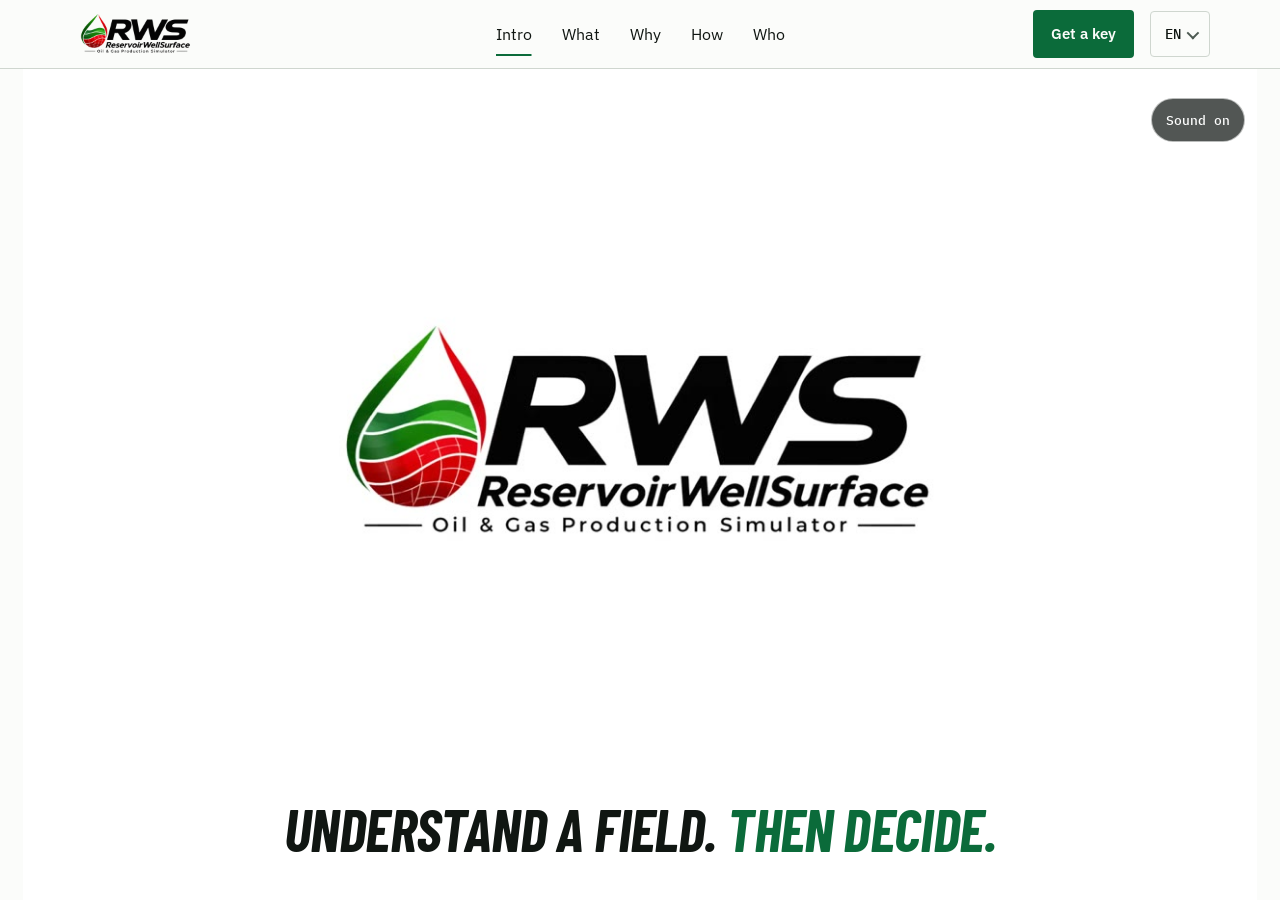
==== index.html @ b4a44296 "Sub-sections under each rubric: drop-down lists and page lists; films under How" ====
<!DOCTYPE html>
<html lang="en">
<head>
<meta charset="utf-8">
<meta name="viewport" content="width=device-width, initial-scale=1">
<title>RWS ReservoirWellSurface — the whole field in one view, from the pore to the profit</title>
<meta name="description" content="RWS is the oil and gas production simulator for students and managers: the reservoir, the wells and the surface in one program.">
<meta property="og:type" content="website">
<meta property="og:title" content="RWS ReservoirWellSurface — the whole field in one view, from the pore to the profit">
<meta property="og:description" content="RWS is the oil and gas production simulator for students and managers: the reservoir, the wells and the surface in one program.">
<meta property="og:image" content="https://redhaaggoun.github.io/rws-site/img/norne3d.jpg">
<meta property="og:url" content="https://redhaaggoun.github.io/rws-site/">
<meta name="twitter:card" content="summary_large_image">
<link rel="icon" href="img/logo.png">
<link rel="preload" as="image" href="img/poster_loop.jpg">
<link rel="preconnect" href="https://fonts.googleapis.com">
<link rel="preconnect" href="https://fonts.gstatic.com" crossorigin>
<link href="https://fonts.googleapis.com/css2?family=Barlow+Condensed:ital,wght@0,600;0,700;1,600;1,700&family=IBM+Plex+Mono:wght@400;500&family=IBM+Plex+Sans:wght@400;500;600&family=IBM+Plex+Sans+Arabic:wght@400;500;600;700&display=swap" rel="stylesheet">
<link rel="stylesheet" href="css/site.css?v=24">
</head>
<body class="intro">

<header class="bar">
  <div class="bar-in">
    <a class="home" href="index.html" aria-label="RWS, home" data-fr-aria="RWS, accueil"><img class="logo-light" src="img/logo.png" width="396" height="132" alt="RWS ReservoirWellSurface"><img class="logo-dark" src="img/logo_dark.png" width="396" height="132" alt="RWS ReservoirWellSurface"></a>
    <nav aria-label="Pages">
      <a href="index.html" aria-current="page" data-fr="Intro">Intro</a>
      <div class="mi"><a href="what.html" data-fr="Quoi">What</a><div class="sub"><a href="what.html#what" data-fr="Le produit">The product</a><a href="what.html#levels" data-fr="Quatre niveaux">Four levels</a><a href="what.html#decide" data-fr="Une décision chiffrée">A worked decision</a><a href="what.html#sheet" data-fr="Fiche technique">Technical sheet</a></div></div>
      <div class="mi"><a href="why.html" data-fr="Pourquoi">Why</a><div class="sub"><a href="why.html#why" data-fr="Positionnement">Positioning</a><a href="why.html#six" data-fr="Six choix">Six choices</a><a href="why.html#proof" data-fr="Les preuves">Proof</a></div></div>
      <div class="mi"><a href="how.html" data-fr="Comment">How</a><div class="sub"><a href="how.html#films" data-fr="Films">Films</a><a href="how.html#key" data-fr="Comment l'obtenir">How to get it</a><a href="how.html#activate" data-fr="Activation">Activation</a><a href="how.html#institutes" data-fr="Pour les instituts">For institutes</a><a href="how.html#semester" data-fr="Un semestre">A semester</a><a href="how.html#pilot" data-fr="Pilote">Pilot</a></div></div>
      <div class="mi"><a href="who.html" data-fr="Qui">Who</a><div class="sub"><a href="who.html#who" data-fr="Vision et mission">Vision and mission</a><a href="who.html#values" data-fr="Valeurs">Values</a><a href="who.html#team" data-fr="Équipe">Team</a><a href="who.html#partner" data-fr="Associé">Partner</a></div></div>
    </nav>
    <a class="btn fill keybtn" href="how.html#key" data-fr="Obtenir une clé">Get a key</a>
    <details class="lang">
      <summary aria-label="Language"><span id="lang-cur">EN</span></summary>
      <div role="group" aria-label="Language">
        <button type="button" data-l="en" lang="en">English</button>
        <button type="button" data-l="fr" lang="fr">Français</button>
        <button type="button" data-l="ar" lang="ar">العربية</button>
      </div>
    </details>
  </div>
</header>

<main class="log">

  <section class="intro-stage">
      <div class="intro-film">
        <figure class="journey-fig">
          <video class="loop" autoplay muted loop playsinline preload="auto" poster="img/poster_loop.jpg" width="1280" height="720" aria-label="Animation: the drop of the RWS logo becomes a drop of oil in the reservoir, flows to the well, rises to the surface, becomes money, and returns to the logo." data-fr-aria="Animation : la goutte du logo RWS devient une goutte d'huile dans le gisement, s'écoule vers le puits, monte à la surface, devient de l'argent, puis revient au logo."><source src="video/pore-to-profit.mp4" type="video/mp4"></video>
          <button type="button" class="snd" aria-pressed="false"><span class="on" data-fr="Activer le son">Sound on</span><span class="off" data-fr="Couper le son">Sound off</span></button>
        </figure>
      </div>
    <h1 class="intro-line" data-fr-html="Comprendre un champ. <em>Puis décider.</em>">Understand a field. <em>Then decide.</em></h1>
  </section>
</main>

<dialog class="lb" id="lb"><button type="button" data-fr="Fermer">Close</button><img alt=""><p></p></dialog>
<script src="js/ar.js?v=24"></script>
<script src="js/vendor/gsap.min.js"></script>
<script src="js/vendor/ScrollTrigger.min.js"></script>
<script src="js/vendor/SplitText.min.js"></script>
<script src="js/site.js?v=24"></script>
</body>
</html>
---- css/site.css ----
/* Layout idea: the page is read like a well log. A depth track runs down the left edge;
   each section is an interval of the log, from the surface (who it is for) down to the reservoir (the decision). */
:root {
  --paper: #fbfcfa;
  --panel: #f0f3ee;
  --ink: #101612;
  --soft: #4d5a52;
  --line: #cfd6cf;
  --green: #0b6b3a;
  --red: #c8102e;
  --display: "Barlow Condensed", "Arial Narrow", "Helvetica Neue", Arial, sans-serif;
  --body: "IBM Plex Sans", "Segoe UI", system-ui, sans-serif;
  --mono: "IBM Plex Mono", ui-monospace, "SFMono-Regular", Consolas, monospace;
  --track: 92px;
  --fig: #fff;
}
@media (prefers-color-scheme: dark) {
  :root:not([data-theme="light"]) {
    --paper: #0f1512; --panel: #18211c; --ink: #eef2ee; --soft: #a9b6ad; --line: #2c3a32; --green: #39b877; --red: #ff5a6e; --fig: #18211c;
    color-scheme: dark;
  }
}
:root[data-theme="dark"] {
  --paper: #0f1512; --panel: #18211c; --ink: #eef2ee; --soft: #a9b6ad; --line: #2c3a32; --green: #39b877; --red: #ff5a6e; --fig: #18211c;
  color-scheme: dark;
}
* { box-sizing: border-box; }
html { scroll-behavior: smooth; }
body { margin: 0; background: var(--paper); color: var(--ink); font-family: var(--body); font-size: 1.0625rem; line-height: 1.55; }
img { max-width: 100%; height: auto; display: block; }
a { color: var(--green); }
a:focus-visible, button:focus-visible { outline: 3px solid var(--red); outline-offset: 3px; }

.logo-dark { display: none; }
@media (prefers-color-scheme: dark) { :root:not([data-theme="light"]) .logo-light { display: none; } :root:not([data-theme="light"]) .logo-dark { display: block; } }
:root[data-theme="dark"] .logo-light { display: none; }
:root[data-theme="dark"] .logo-dark { display: block; }

/* top bar */
.bar { position: sticky; top: 0; z-index: 5; background: var(--paper); border-bottom: 1px solid var(--line); }
.bar-in { max-width: 1180px; margin: 0 auto; padding: 10px 20px; display: flex; align-items: center; gap: 20px; flex-wrap: wrap; }
.bar img { height: 44px; width: auto; }
.bar nav { display: flex; gap: 18px; flex-wrap: wrap; margin-left: auto; font-size: 0.9375rem; }
.bar nav a { color: var(--ink); text-decoration: none; border-bottom: 2px solid transparent; padding: 4px 0; }
.bar nav a:hover { border-bottom-color: var(--green); }
.lang { display: flex; border: 1px solid var(--line); border-radius: 4px; overflow: hidden; }
.lang button { font: 500 0.8125rem var(--mono); padding: 6px 10px; border: 0; background: transparent; color: var(--soft); cursor: pointer; }
.lang button[aria-pressed="true"] { background: var(--green); color: var(--paper); }

/* the log */
.log { max-width: 1180px; margin: 0 auto; padding: 0 20px; }
.interval { display: grid; grid-template-columns: var(--track) minmax(0, 1fr); border-bottom: 1px solid var(--line); }
.depth { border-right: 1px solid var(--line); padding: 34px 10px 0 0; font: 500 0.75rem var(--mono); color: var(--soft); text-align: right;
  background-image: repeating-linear-gradient(to bottom, var(--line) 0 1px, transparent 1px 24px); background-size: 9px 100%; background-repeat: no-repeat; background-position: right top; }
.depth b { display: block; color: var(--green); font-weight: 500; letter-spacing: .06em; white-space: nowrap; }
.body { padding: 34px 0 46px 28px; min-width: 0; }
h1, h2, h3 { font-family: var(--display); font-style: italic; font-weight: 700; line-height: 1.02; margin: 0; text-wrap: balance; letter-spacing: .005em; }
h1 { font-size: clamp(2.875rem, 8vw, 6rem); text-transform: uppercase; }
h1 em { font-style: italic; color: var(--green); }
h2 { font-size: clamp(2.125rem, 5vw, 3.5rem); text-transform: uppercase; margin-bottom: 14px; }
h3 { font-size: 1.875rem; }
p { margin: 0 0 14px; max-width: 65ch; }
.lede { font-size: 1.25rem; color: var(--soft); max-width: 58ch; }
.eyebrow { font: 500 0.8125rem var(--mono); letter-spacing: .12em; text-transform: uppercase; color: var(--green); margin-bottom: 14px; }
.small { font-size: 0.875rem; color: var(--soft); }

/* hero */
.hero { display: grid; grid-template-columns: minmax(0, 1.05fr) minmax(0, 1fr); gap: 34px; align-items: center; }
.hero figure { margin: 0; border: 1px solid var(--line); background: var(--fig); }
.hero figcaption, figure figcaption { font: 400 0.75rem var(--mono); color: var(--soft); padding: 8px 10px; border-top: 1px solid var(--line); background: var(--panel); }
.cta { display: flex; gap: 12px; flex-wrap: wrap; margin-top: 22px; }
.btn { font: 600 1rem var(--body); text-decoration: none; padding: 12px 20px; border-radius: 4px; border: 2px solid var(--green); }
.btn.fill { background: var(--green); color: var(--paper); }
.btn.line { color: var(--green); }
.legend { display: flex; gap: 16px; flex-wrap: wrap; margin-top: 10px; font: 400 0.8125rem var(--mono); color: var(--soft); }
.legend i { display: inline-block; width: 12px; height: 12px; margin-right: 6px; vertical-align: -1px; }

/* before / after */
.stand { display: grid; grid-template-columns: repeat(3, minmax(0, 1fr)); gap: 0; border: 1px solid var(--line); margin-top: 22px; }
.stand div { padding: 20px; border-right: 1px solid var(--line); min-width: 0; }
.stand div:last-child { border-right: 0; }
.stand .mid { background: var(--panel); }
.stand span { font: 500 0.75rem var(--mono); letter-spacing: .12em; text-transform: uppercase; color: var(--soft); }
.stand h3 { margin: 6px 0 8px; }
.stand .rws h3 { color: var(--green); }

/* levels */
.level { display: grid; grid-template-columns: minmax(0, .8fr) minmax(0, 1.2fr); gap: 30px; align-items: start; padding: 26px 0; border-top: 1px solid var(--line); }
.level:first-of-type { border-top: 0; }
.level .num { font: 700 italic 5.75rem/0.8 var(--display); color: var(--green); }

.level ul { margin: 10px 0 0; padding-left: 18px; }
.level li { margin-bottom: 6px; }
.level figure { margin: 0; border: 1px solid var(--line); background: #fff; }

/* decide: bars */
.bars { margin: 22px 0 8px; display: grid; gap: 18px; max-width: 860px; }
.row { display: grid; grid-template-columns: minmax(0, 250px) minmax(0, 1fr); gap: 16px; align-items: center; }
.row .name { font-weight: 600; }
.row .name small { display: block; font: 400 0.8125rem var(--mono); color: var(--soft); }
.bar2 { display: grid; gap: 5px; }
.bar2 span { display: block; height: 22px; background: var(--green); min-width: 3px; position: relative; }
.bar2 span.b { background: var(--ink); }
.bar2 span::after { content: attr(data-v); position: absolute; left: calc(100% + 8px); top: 0; font: 500 0.875rem/1.375rem var(--mono); color: var(--ink); white-space: nowrap; font-variant-numeric: tabular-nums; }
.key { display: flex; gap: 18px; flex-wrap: wrap; font: 400 0.8125rem var(--mono); color: var(--soft); margin-top: 6px; }
.key i { display: inline-block; width: 12px; height: 12px; margin-right: 6px; vertical-align: -1px; }
.decisions { counter-reset: d; display: grid; gap: 10px; margin: 20px 0 14px; padding: 0; list-style: none; max-width: 860px; }
.decisions li { counter-increment: d; display: grid; grid-template-columns: 54px minmax(0, 1fr); gap: 14px; padding: 14px 16px; background: var(--panel); border-left: 0; }
.decisions li::before { content: counter(d); font: 700 italic 2.75rem/1 var(--display); color: var(--green); }
.decisions li:last-child::before { color: var(--red); }
.decisions b { display: block; }

/* proof */
.stats { display: grid; grid-template-columns: repeat(4, minmax(0, 1fr)); border: 1px solid var(--line); margin: 20px 0; }
.stats div { padding: 18px; border-right: 1px solid var(--line); min-width: 0; }
.stats div:last-child { border-right: 0; }
.stats b { display: block; font: 700 italic 4rem/1 var(--display); color: var(--green); font-variant-numeric: tabular-nums; }
.stats span { font-size: 0.9375rem; color: var(--soft); }
.two { display: grid; grid-template-columns: repeat(2, minmax(0, 1fr)); gap: 28px; }

/* key */
.price { display: grid; grid-template-columns: repeat(3, minmax(0, 1fr)); gap: 0; border: 1px solid var(--line); margin: 20px 0; }
.price div { padding: 20px; border-right: 1px solid var(--line); min-width: 0; }
.price div:last-child { border-right: 0; }
.price b { display: block; font: 700 italic 3rem/1 var(--display); margin: 6px 0; }
.price span { font: 500 0.75rem var(--mono); letter-spacing: .12em; text-transform: uppercase; color: var(--soft); }
ol.steps { margin: 14px 0 0; padding-left: 22px; max-width: 65ch; }
ol.steps li { margin-bottom: 8px; }
.contact { font: 500 1.125rem var(--mono); margin: 10px 0; overflow-wrap: anywhere; }
footer { max-width: 1180px; margin: 0 auto; padding: 26px 20px 50px; font-size: 0.875rem; color: var(--soft); }

@media (max-width: 860px) {
  :root { --track: 0px; }
  .interval { grid-template-columns: minmax(0, 1fr); }
  .depth { display: none; }
  .body { padding-left: 0; }
  .hero, .level, .two { grid-template-columns: minmax(0, 1fr); }
  .stand, .stats, .price { grid-template-columns: minmax(0, 1fr); }
  .stand div, .stats div, .price div { border-right: 0; border-bottom: 1px solid var(--line); }
  .stand div:last-child, .stats div:last-child, .price div:last-child { border-bottom: 0; }
  .row { grid-template-columns: minmax(0, 1fr); gap: 6px; }
  .bar2 span::after { font-size: 0.8125rem; }
  .bar2 { padding-right: 86px; }
  .bar nav { margin-left: 0; order: 3; width: 100%; }
  .lang { margin-left: auto; }
}
@media (prefers-reduced-motion: reduce) { html { scroll-behavior: auto; } }

/* ---------- additions: hero, tour, institutes ---------- */
.bar-in > a.home { line-height: 0; }
.bar nav a[aria-current="page"] { border-bottom-color: var(--green); }

/* hero, second version */
.hero { grid-template-columns: minmax(0, .92fr) minmax(0, 1.08fr); gap: 40px; }
.hero figure { overflow: hidden; position: relative; }
.hero figure .pan { overflow: hidden; }
.hero figure .pan img { animation: drift 26s ease-in-out infinite alternate; transform-origin: 30% 40%; }
@keyframes drift { from { transform: scale(1.02); } to { transform: scale(1.14) translate(-2.5%, -1.5%); } }
.hero .legend { margin: 0; padding: 8px 10px; background: var(--fig); color: var(--soft); border-top: 1px solid var(--line); }
.facts { display: grid; grid-template-columns: repeat(4, auto); justify-content: start; gap: 10px 26px; margin: 26px 0 0; padding: 14px 0 0; border-top: 1px solid var(--line); list-style: none; font: 400 0.8125rem var(--mono); color: var(--soft); }
.facts li { display: flex; flex-direction: column; gap: 4px; }
.facts b { font: 700 italic 2.125rem/1 var(--display); color: var(--ink); font-variant-numeric: tabular-nums; }
.btn { transition: transform .15s ease, background .15s ease, color .15s ease; display: inline-block; }
.btn:hover { transform: translateY(-2px); }
.btn.line:hover { background: var(--green); color: var(--paper); }

/* animated section: reservoir, wells, surface */
.section-fig { margin: 34px 0 0; border: 1px solid var(--line); background: var(--panel); }
.section-fig svg { display: block; width: 100%; height: auto; }
.section-fig text { font: 500 0.75rem var(--mono); letter-spacing: .12em; fill: var(--soft); }
.section-fig .st { stroke: var(--line); fill: none; }
.section-fig .ink { stroke: var(--ink); fill: none; }
.section-fig .flow { stroke-dasharray: 7 9; animation: flow 1.6s linear infinite; }
@keyframes flow { to { stroke-dashoffset: -16; } }
.section-fig .water { transform-box: fill-box; transform-origin: left center; animation: flood 14s ease-in-out infinite; }
@keyframes flood { 0% { transform: scaleX(.22); opacity: 0; } 6% { opacity: 1; } 74% { transform: scaleX(1); opacity: 1; } 88% { transform: scaleX(1); opacity: 1; } 100% { transform: scaleX(1); opacity: 0; } }

/* the tour of the four levels */
.tabs { display: grid; grid-template-columns: repeat(4, minmax(0, 1fr)); border: 1px solid var(--line); margin-top: 8px; }
.tabs button { all: unset; box-sizing: border-box; cursor: pointer; padding: 16px 18px 14px; border-right: 1px solid var(--line); border-bottom: 4px solid transparent; display: grid; grid-template-columns: auto minmax(0, 1fr); column-gap: 12px; align-items: center; min-width: 0; }
.tabs button:last-child { border-right: 0; }
.tabs button b { grid-row: span 2; font: 700 italic 3.625rem/.85 var(--display); color: var(--line); transition: color .2s; }
.tabs button span { font: 700 italic 1.625rem/1 var(--display); text-transform: uppercase; }
.tabs button small { font: 400 0.75rem var(--mono); color: var(--soft); white-space: nowrap; overflow: hidden; text-overflow: ellipsis; }
.tabs button:hover b { color: var(--soft); }
.tabs button[aria-selected="true"] { background: var(--panel); border-bottom-color: var(--green); }
.tabs button[aria-selected="true"] b { color: var(--green); }
.tabs button:focus-visible { outline: 3px solid var(--red); outline-offset: -3px; }
.level { grid-template-columns: minmax(0, .62fr) minmax(0, 1.38fr); }
.level li { margin-bottom: 10px; }
.js .tabs + .panels .level { border-top: 0; padding: 26px 0 8px; }
.js .level[hidden] { display: none; }
.js .level .num, .js .level h3 { display: none; }
.js .level:not([hidden]) figure { animation: rise .35s ease both; }
@keyframes rise { from { opacity: 0; transform: translateY(10px); } to { opacity: 1; transform: none; } }
html:not(.js) .tabs, html:not(.js) .tour-nav { display: none; }
.zoom { all: unset; display: block; cursor: zoom-in; position: relative; width: 100%; }
.zoom:focus-visible { outline: 3px solid var(--red); outline-offset: 3px; }
.zoom::after { content: "+"; position: absolute; right: 10px; bottom: 10px; width: 34px; height: 34px; border-radius: 50%; background: #0b6b3a; color: #fff; font: 500 1.375rem/2.125rem var(--mono); text-align: center; opacity: .92; }
.tour-nav { display: flex; align-items: center; gap: 14px; margin-top: 10px; font: 500 0.8125rem var(--mono); color: var(--soft); }
.tour-nav button { font: 500 1.25rem/1 var(--mono); width: 44px; height: 44px; border: 1px solid var(--line); background: transparent; color: var(--ink); border-radius: 4px; cursor: pointer; }
.tour-nav button:hover { border-color: var(--green); color: var(--green); }
.tour-nav .hint { margin-left: auto; }
dialog.lb { border: 0; padding: 0; background: transparent; max-width: 96vw; max-height: 96vh; }
dialog.lb::backdrop { background: rgba(8, 12, 10, .86); }
dialog.lb img { max-width: 96vw; max-height: 84vh; width: auto; margin: 0 auto; background: #fff; }
dialog.lb p { color: #eef2ee; font: 400 0.8125rem var(--mono); margin: 10px 0 0; max-width: none; text-align: center; }
dialog.lb button { position: fixed; top: 14px; right: 16px; font: 500 0.9375rem var(--mono); padding: 10px 14px; border: 1px solid #eef2ee; background: transparent; color: #eef2ee; border-radius: 4px; cursor: pointer; }

/* institutes page */
.cards { display: grid; grid-template-columns: repeat(3, minmax(0, 1fr)); border: 1px solid var(--line); margin-top: 22px; }
.cards div { padding: 20px; border-right: 1px solid var(--line); border-bottom: 1px solid var(--line); min-width: 0; }
.cards div:nth-child(3n) { border-right: 0; }
.cards div:nth-last-child(-n+3) { border-bottom: 0; }
.cards h3 { font-size: 1.625rem; margin-bottom: 8px; }
.cards p { margin: 0; color: var(--soft); font-size: 1rem; }
.stats.six { grid-template-columns: repeat(6, minmax(0, 1fr)); }
.stats.six b { font-size: 3.25rem; }
.weeks { list-style: none; margin: 22px 0 14px; padding: 0; max-width: 900px; }
.weeks li { display: grid; grid-template-columns: 128px minmax(0, 1fr); gap: 20px; padding: 18px 0 18px 18px; border-left: 4px solid var(--green); border-bottom: 1px solid var(--line); }
.weeks .wk { font: 500 0.8125rem var(--mono); letter-spacing: .08em; text-transform: uppercase; color: var(--soft); padding-top: 6px; }
.weeks h3 { font-size: 1.75rem; margin-bottom: 6px; }
.weeks h3 small { font: 500 0.75rem var(--mono); letter-spacing: .12em; color: var(--green); font-style: normal; margin-left: 8px; vertical-align: middle; }
.weeks p { margin: 0; }
.pilot { border: 2px solid var(--green); padding: 26px; margin-top: 8px; display: grid; grid-template-columns: minmax(0, 1.3fr) minmax(0, .7fr); gap: 26px; align-items: center; }
.pilot .cta { margin-top: 0; }
.band { background: var(--panel); border: 1px solid var(--line); padding: 22px 24px; margin-top: 22px; display: flex; gap: 20px; align-items: center; justify-content: space-between; flex-wrap: wrap; }
.band p { margin: 0; }

@media (max-width: 1000px) { .stats.six { grid-template-columns: repeat(3, minmax(0, 1fr)); } .stats.six div:nth-child(3) { border-right: 0; } .stats.six div:nth-child(-n+3) { border-bottom: 1px solid var(--line); } }
@media (max-width: 860px) {
  .bar-in { gap: 10px 14px; padding: 8px 16px; }
  .bar img { height: 36px; }
  .bar nav { flex-wrap: nowrap; overflow-x: auto; white-space: nowrap; gap: 20px; padding-bottom: 2px; scrollbar-width: none; }
  .bar nav::-webkit-scrollbar { display: none; }
  .log { padding: 0 16px; }
  .body { padding-top: 26px; padding-bottom: 34px; }
  .hero { grid-template-columns: minmax(0, 1fr); gap: 24px; }
  .facts { grid-template-columns: repeat(4, minmax(0, 1fr)); gap: 10px 12px; font-size: 0.6875rem; }
  .lede { font-size: 1.125rem; }
  .btn { flex: 1 1 auto; text-align: center; }
  .tabs button { padding: 10px 6px 8px; grid-template-columns: minmax(0, 1fr); text-align: center; justify-items: center; }
  .tabs button b { grid-row: auto; font-size: 2.5rem; }
  .tabs button span { font-size: 0.8125rem; letter-spacing: 0; }
  .tabs button b { font-size: 2.5rem; }
  .tabs button small { display: none; }
  .level { grid-template-columns: minmax(0, 1fr); gap: 16px; }
  .js .level figure { order: -1; }
  .tour-nav .hint { display: none; }
  .tour-nav { justify-content: space-between; }
  .cards, .pilot { grid-template-columns: minmax(0, 1fr); }
  .cards div { border-right: 0; border-bottom: 1px solid var(--line) !important; }
  .cards div:last-child { border-bottom: 0 !important; }
  .stats.six { grid-template-columns: repeat(2, minmax(0, 1fr)); }
  .stats.six div { border-right: 1px solid var(--line); border-bottom: 1px solid var(--line); }
  .stats.six div:nth-child(2n) { border-right: 0; }
  .stats.six div:nth-last-child(-n+2) { border-bottom: 0; }
  .weeks li { grid-template-columns: minmax(0, 1fr); gap: 2px; }
  .section-fig text { font-size: 1.25rem; }
}
@media (prefers-reduced-motion: reduce) {
  .hero figure .pan img, .section-fig .flow, .js .level:not([hidden]) figure { animation: none; }
  .section-fig .water { animation: none; transform: scaleX(.7); }
  .btn:hover { transform: none; }
}
.hero h1 { font-size: clamp(2.625rem, 6.2vw, 5rem); }

/* several pages */
h1.page { font-size: clamp(2.375rem, 5.6vw, 4rem); margin-bottom: 14px; }
.tabs.links a { all: unset; box-sizing: border-box; cursor: pointer; padding: 16px 18px 14px; border-right: 1px solid var(--line); border-bottom: 4px solid transparent; display: grid; grid-template-columns: auto minmax(0, 1fr); column-gap: 12px; align-items: center; min-width: 0; }
.tabs.links a:last-child { border-right: 0; }
.tabs.links a b { grid-row: span 2; font: 700 italic 3.625rem/.85 var(--display); color: var(--green); }
.tabs.links a span { font: 700 italic 1.625rem/1 var(--display); text-transform: uppercase; }
.tabs.links a small { font: 400 0.75rem var(--mono); color: var(--soft); white-space: nowrap; overflow: hidden; text-overflow: ellipsis; }
.tabs.links a:hover { background: var(--panel); border-bottom-color: var(--green); }
.tabs.links a:focus-visible { outline: 3px solid var(--red); outline-offset: -3px; }
html:not(.js) .tabs.links { display: grid; }
.cards.links h3 a { color: var(--ink); text-decoration: none; }
.cards.links h3 a:hover { color: var(--green); }
.cards.links .go { display: inline-block; margin-top: 12px; font: 500 0.8125rem var(--mono); letter-spacing: .08em; text-transform: uppercase; text-decoration: none; }
.band.next { margin-top: 40px; }
@media (max-width: 860px) {
  .tabs.links a { padding: 10px 6px 8px; grid-template-columns: minmax(0, 1fr); text-align: center; justify-items: center; }
  .tabs.links a b { grid-row: auto; font-size: 2.5rem; }
  .tabs.links a span { font-size: 0.8125rem; letter-spacing: 0; }
  .tabs.links a small { display: none; }
}

/* ---------- polish pass ---------- */
body { font-size: 1.0625rem; }
/* header: the main action is always visible */
.bar-in { flex-wrap: nowrap; }
.bar .home { display: flex; align-items: center; min-height: 44px; }
.bar nav { align-items: center; }
.bar nav a { display: inline-flex; align-items: center; min-height: 44px; padding: 0; border-bottom: 0; box-shadow: inset 0 -2px 0 transparent; }
.bar nav a:hover, .bar nav a[aria-current="page"] { box-shadow: inset 0 -2px 0 var(--green); }
.keybtn { padding: 9px 16px; font-size: 0.9375rem; min-height: 44px; display: inline-flex; align-items: center; white-space: nowrap; }
.keybtn[aria-current="page"] { background: transparent; color: var(--green); }
.lang button { min-width: 44px; min-height: 44px; padding: 6px 10px; }
/* whole card is the link */
.cards.links div { position: relative; transition: background .2s ease, transform .2s ease; }
.cards.links div:hover { background: var(--panel); }
.cards.links .go { padding: 10px 0 0; margin-top: 4px; }
.cards.links .go::after { content: ""; position: absolute; inset: 0; }
.contact a { display: inline-block; padding: 12px 0; }
/* key page */
.ask h3 { font-size: 2rem; }
.ask .cta { flex-direction: column; align-items: stretch; }
.ask .btn { text-align: center; }
/* proof */
.check { border-left: 4px solid var(--green); padding: 4px 0 4px 20px; }
.check.todo { border-left-color: var(--red); }
.check h3 { margin-bottom: 10px; }
.check ul { margin: 0; padding-left: 18px; }
.check li { margin-bottom: 8px; }
.check .btn { margin-top: 6px; }
/* footer */
footer { border-top: 1px solid var(--line); margin-top: 0; padding-top: 22px; }
.foot { display: flex; flex-wrap: wrap; gap: 6px 30px; justify-content: space-between; align-items: center; margin-bottom: 16px; }
.foot nav, .reach { display: flex; flex-wrap: wrap; gap: 0 22px; margin: 0; max-width: none; align-items: center; }
.foot a { display: inline-flex; align-items: center; min-height: 44px; color: var(--ink); text-decoration: none; font-size: 0.9375rem; }
.foot a:hover { color: var(--green); text-decoration: underline; }
.reach a { color: var(--green); }
/* motion */
.js .rv { opacity: 0; transform: translateY(18px); transition: opacity .6s ease, transform .7s cubic-bezier(.2, .7, .2, 1); transition-delay: var(--d, 0ms); }
.js .rv.in { opacity: 1; transform: none; }
.js .row.rv.in .bar2 span { animation: grow .9s cubic-bezier(.2, .7, .2, 1) both; animation-delay: calc(var(--d, 0ms) + 150ms); }
.js .row.rv.in .bar2 span.b { animation-delay: calc(var(--d, 0ms) + 300ms); }
@keyframes grow { from { width: 0; } }
.tabs.links a { transition: background .2s ease, border-color .2s ease; }
.tabs.links a b { transition: transform .25s ease; }
.tabs.links a:hover b { transform: translateY(-3px); }
@media (prefers-color-scheme: dark) { :root:not([data-theme="light"]) .level figure img { filter: brightness(.9); } }
@media (max-width: 860px) {
  .bar-in { flex-wrap: wrap; }
  .keybtn { margin-left: auto; padding: 8px 12px; }
  .lang { margin-left: 0; }
  .bar nav { order: 3; width: 100%; margin-left: 0; gap: 22px; }
  .foot { flex-direction: column; align-items: flex-start; }
  .ask .cta { margin-top: 4px; }
}
@media (prefers-reduced-motion: reduce) {
  .js .rv { opacity: 1; transform: none; transition: none; }
  .js .row.rv.in .bar2 span { animation: none; }
  .tabs.links a:hover b { transform: none; }
}
.stats span, .price span { overflow-wrap: anywhere; }
@media (max-width: 860px) {
  .tabs.links { grid-template-columns: repeat(2, minmax(0, 1fr)); }
  .tabs.links a { grid-template-columns: auto minmax(0, 1fr); text-align: left; justify-items: start; padding: 12px 14px; border-bottom: 1px solid var(--line); }
  .tabs.links a:nth-child(2n) { border-right: 0; }
  .tabs.links a:nth-last-child(-n+2) { border-bottom: 0; }
  .tabs.links a b { grid-row: span 2; }
  .tabs.links a span { font-size: 1.125rem; overflow-wrap: anywhere; }
  .tabs.links a small { display: block; white-space: normal; }
}
.weeks .wk, .btn { overflow-wrap: anywhere; }
h1, h2, h3, p, li, .stats b, .price b, .tabs span { overflow-wrap: break-word; }
.hero { grid-template-columns: minmax(0, 1fr) minmax(0, 1fr); gap: 34px; }
.hero h1 { font-size: clamp(2.5rem, 5vw, 4.25rem); }
.keybtn { display: inline-block; min-height: 0; padding: 10px 16px; line-height: 1.5rem; }
@media (max-width: 860px) { .hero { grid-template-columns: minmax(0, 1fr); gap: 24px; } .keybtn { padding: 10px 12px; } }
.bar .bar-in .keybtn { display: inline-block; padding: 10px 16px; line-height: 1.5rem; min-height: 0; }

/* ---------- language menu ---------- */
details.lang { position: relative; border: 1px solid var(--line); border-radius: 4px; overflow: visible; display: block; }
details.lang summary { list-style: none; cursor: pointer; min-width: 58px; min-height: 44px; display: flex; align-items: center; justify-content: center; gap: 6px; font: 500 0.875rem var(--mono); color: var(--ink); padding: 0 10px; }
details.lang summary::-webkit-details-marker { display: none; }
details.lang summary::after { content: ""; width: 7px; height: 7px; border-right: 2px solid var(--soft); border-bottom: 2px solid var(--soft); transform: rotate(45deg) translateY(-2px); }
details.lang summary:focus-visible { outline: 3px solid var(--red); outline-offset: 3px; }
details.lang > div { position: absolute; top: calc(100% + 6px); inset-inline-end: 0; z-index: 10; background: var(--paper); border: 1px solid var(--line); border-radius: 4px; display: grid; min-width: 150px; box-shadow: 0 10px 30px rgba(0, 0, 0, .18); }
details.lang > div button { font: 500 1rem var(--body); min-height: 44px; padding: 8px 14px; text-align: start; border: 0; background: transparent; color: var(--ink); cursor: pointer; }
details.lang > div button:hover { background: var(--panel); }
details.lang > div button[aria-pressed="true"] { background: var(--green); color: var(--paper); }
.depth { padding-top: 38px; }

/* ---------- Arabic, right to left ---------- */
:root[lang="ar"] { --display: "IBM Plex Sans Arabic", "Noto Kufi Arabic", "Segoe UI", Tahoma, sans-serif; --body: "IBM Plex Sans Arabic", "Noto Sans Arabic", "Segoe UI", Tahoma, sans-serif; --mono: "IBM Plex Sans Arabic", "Noto Sans Arabic", "Segoe UI", Tahoma, sans-serif; }
:root[lang="ar"] * { letter-spacing: 0 !important; }
:root[lang="ar"] h1, :root[lang="ar"] h2, :root[lang="ar"] h3, :root[lang="ar"] .tabs span { font-style: normal; line-height: 1.25; text-transform: none; }
:root[lang="ar"] h1 { font-size: clamp(2.25rem, 4.6vw, 3.75rem); }
:root[lang="ar"] body { line-height: 1.8; }
:root[lang="ar"] .eyebrow, :root[lang="ar"] .depth, :root[lang="ar"] .tabs small, :root[lang="ar"] figcaption, :root[lang="ar"] .legend, :root[lang="ar"] .facts, :root[lang="ar"] .stand span, :root[lang="ar"] .price span, :root[lang="ar"] .weeks .wk { font-size: 0.875rem; }
[dir="rtl"] .depth { border-right: 0; border-left: 1px solid var(--line); text-align: left; padding: 38px 0 0 10px; background-position: left top; }
[dir="rtl"] .body { padding-left: 0; padding-right: 28px; }
[dir="rtl"] .bar nav { margin-left: 0; margin-right: auto; }
[dir="rtl"] .stand div, [dir="rtl"] .stats div, [dir="rtl"] .price div, [dir="rtl"] .tabs button, [dir="rtl"] .tabs.links a, [dir="rtl"] .cards div { border-right: 0; border-left: 1px solid var(--line); }
[dir="rtl"] .stand div:last-child, [dir="rtl"] .stats div:last-child, [dir="rtl"] .price div:last-child, [dir="rtl"] .tabs button:last-child, [dir="rtl"] .tabs.links a:last-child, [dir="rtl"] .cards div:nth-child(3n) { border-left: 0; }
[dir="rtl"] .level ul, [dir="rtl"] .check ul { padding-left: 0; padding-right: 18px; }
[dir="rtl"] ol.steps { padding-left: 0; padding-right: 22px; }
[dir="rtl"] .bar2 span::after { left: auto; right: calc(100% + 8px); }
[dir="rtl"] .legend i, [dir="rtl"] .key i { margin-right: 0; margin-left: 6px; }
[dir="rtl"] .weeks li { border-left: 0; border-right: 4px solid var(--green); padding: 18px 18px 18px 0; }
[dir="rtl"] .weeks h3 small { margin-left: 0; margin-right: 8px; }
[dir="rtl"] .check { border-left: 0; border-right: 4px solid var(--green); padding: 4px 20px 4px 0; }
[dir="rtl"] .check.todo { border-right-color: var(--red); }
[dir="rtl"] .tour-nav .hint { margin-left: 0; margin-right: auto; }
[dir="rtl"] .zoom::after { right: auto; left: 10px; }
[dir="rtl"] .section-fig svg, [dir="rtl"] .contact, [dir="rtl"] .reach a { direction: ltr; }
[dir="rtl"] .section-fig text { font-size: 15px; }
[dir="rtl"] .hero figure .pan img { animation: none; }
@media (max-width: 860px) {
  [dir="rtl"] .body { padding-right: 0; }
  [dir="rtl"] .keybtn { margin-left: 0; margin-right: auto; }
  [dir="rtl"] .stand div, [dir="rtl"] .stats div, [dir="rtl"] .price div, [dir="rtl"] .cards div { border-left: 0; }
  [dir="rtl"] .tabs.links a:nth-child(2n) { border-left: 0; }
  [dir="rtl"] .bar2 { padding-right: 0; padding-left: 86px; }
  [dir="rtl"] .stats.six div { border-right: 0; border-left: 1px solid var(--line); }
  [dir="rtl"] .stats.six div:nth-child(2n) { border-left: 0; }
}
[dir="rtl"] .bar2 span::after { direction: ltr; unicode-bidi: isolate; }
:root[lang="ar"] h1 em { font-style: normal; }

/* ---------- films ---------- */
.film { display: grid; grid-template-columns: minmax(0, 1.5fr) minmax(0, .9fr); gap: 28px; align-items: start; padding: 26px 0; border-top: 1px solid var(--line); }
.film:first-of-type { margin-top: 10px; }
.film.solo { grid-template-columns: minmax(0, 1fr); border-top: 0; padding: 8px 0 0; max-width: 960px; }
.film video { display: block; width: 100%; height: auto; aspect-ratio: 16 / 9; background: #000; border: 1px solid var(--line); }
.film h3 { margin-bottom: 10px; }
.film .eyebrow { margin-bottom: 8px; }
a.go { display: inline-flex; align-items: center; min-height: 44px; font: 500 0.8125rem var(--mono); letter-spacing: .08em; text-transform: uppercase; text-decoration: none; }
@media (max-width: 860px) { .film { grid-template-columns: minmax(0, 1fr); gap: 14px; } }

/* ---------- GSAP motion ---------- */
.gsap .hero figure .pan img { animation: none; will-change: transform; }
.gsap.js .level:not([hidden]) figure { animation: none; }
.bar { position: sticky; }
.progress { position: absolute; left: 0; right: 0; bottom: -1px; height: 3px; background: var(--green); transform: scaleX(0); transform-origin: left center; }
[dir="rtl"] .progress { transform-origin: right center; }
.row.grow .bar2 span { animation: grow .9s cubic-bezier(.2, .7, .2, 1) both; }
.row.grow .bar2 span.b { animation-delay: .15s; }
@media (prefers-reduced-motion: reduce) { .row.grow .bar2 span { animation: none; } }

/* ---------- refinements after Emil Kowalski's standards ---------- */
:root { --ease-out: cubic-bezier(.23, 1, .32, 1); --ease-in-out: cubic-bezier(.77, 0, .175, 1); }
h1, h2 { letter-spacing: -0.01em; }
.facts b, .stats b, .bar2 span::after, #tour-count, .tabs b { font-variant-numeric: tabular-nums; }
/* pressing something answers at once */
.btn { transition: transform 160ms var(--ease-out), background .2s ease, color .2s ease; }
.btn:active, .tour-nav button:active, details.lang summary:active { transform: scale(.97); }
.tour-nav button, details.lang summary { transition: transform 160ms var(--ease-out), border-color .2s ease, color .2s ease; }
.tabs button:active b, .tabs.links a:active b { transform: scale(.94); }
.tabs button b { transition: color .2s ease, transform 160ms var(--ease-out); }
.zoom img { transition: transform 240ms var(--ease-out); }
.zoom:active img { transform: scale(.99); }
/* hover movement only where there is a real pointer: a finger tap must not leave things lifted */
@media (hover: none) { .btn:hover, .tabs.links a:hover b { transform: none; } .cards.links div:hover, .tabs.links a:hover { background: transparent; } .btn.line:hover { background: transparent; color: var(--green); } }
/* the language menu grows from its button, quickly */
details.lang[open] > div { animation: pop 180ms var(--ease-out); transform-origin: top right; }
[dir="rtl"] details.lang[open] > div { transform-origin: top left; }
@keyframes pop { from { opacity: 0; transform: scale(.96) translateY(-4px); } }
/* the enlarged picture */
dialog.lb[open] { animation: lb 260ms var(--ease-out); }
dialog.lb[open]::backdrop { animation: fade 260ms ease; }
@keyframes lb { from { opacity: 0; transform: scale(.96); } }
@keyframes fade { from { opacity: 0; } }
@media (prefers-reduced-motion: reduce) { details.lang[open] > div, dialog.lb[open] { animation: fade .2s ease; } .btn:active, .tour-nav button:active { transform: none; } }

/* ---------- right to left, second pass ---------- */
[dir="rtl"] .tour-nav button { transform: scaleX(-1); }
[dir="rtl"] .tour-nav button:active { transform: scaleX(-1) scale(.97); }
#tour-count { direction: ltr; unicode-bidi: isolate; }
:root[lang="ar"] .price b, :root[lang="ar"] .stats b, :root[lang="ar"] .facts b, :root[lang="ar"] .level .num, :root[lang="ar"] .tabs b, :root[lang="ar"] .decisions li::before { font-style: normal; }
.section-fig .mir { transform-box: view-box; transform-origin: center; }
[dir="rtl"] .section-fig .mir { transform: scaleX(-1); }

/* sections: different, partner */
#different .cards h3, #partner .cards h3 { color: var(--green); }
#partner .eyebrow { margin-bottom: 8px; }

/* ---------- the numbered walkthrough (different.html) ---------- */
.why { display: grid; grid-template-columns: minmax(0, 220px) minmax(0, 1fr); gap: 48px; margin-top: 30px; }
.why-side { position: sticky; top: 120px; align-self: start; display: none; grid-template-columns: auto 3px; gap: 22px; height: 260px; }
.gsap .why-side { display: grid; }
.why-num { display: flex; align-items: baseline; gap: 10px; overflow: hidden; align-self: start; }
.why-num b { font: 700 italic 11rem/0.9 var(--display); color: var(--green); font-variant-numeric: tabular-nums; display: block; }
.why-num span { font: 500 1rem var(--mono); color: var(--soft); white-space: nowrap; }
.why-line { display: block; background: var(--line); height: 100%; }
.why-line i { display: block; width: 100%; height: 100%; background: var(--green); transform-origin: top center; transform: scaleY(0); }
.why-list { list-style: none; margin: 0; padding: 0; }
.why-list li { border-top: 1px solid var(--line); padding: 54px 0 60px; }
.why-list li:last-child { border-bottom: 1px solid var(--line); }
.why-list h2 { font-size: clamp(2rem, 4vw, 3.25rem); text-transform: none; margin-bottom: 14px; }
.why-list p { font-size: 1.25rem; color: var(--soft); max-width: 46ch; margin: 0; }
.why-list .n { display: none; font: 700 italic 3.5rem/1 var(--display); color: var(--green); margin-bottom: 6px; }
html:not(.gsap) .why { grid-template-columns: minmax(0, 1fr); }
html:not(.gsap) .why-list .n { display: block; }
.gsap .why-list .in { opacity: .45; transition: opacity .35s ease; }
.gsap .why-list li.on .in { opacity: 1; }
.gsap .btn.mag { transition: background .2s ease, color .2s ease; }
.gsap .btn.mag:hover { transform: none; }
@media (max-width: 860px) {
  .why { grid-template-columns: minmax(0, 1fr); gap: 0; margin-top: 16px; }
  .gsap .why-side { display: none; }
  .why-list .n { display: block; }
  .why-list li { padding: 30px 0 34px; }
  .why-list p { font-size: 1.0625rem; }
  .gsap .why-list .in { opacity: 1; }
  .bar nav { -webkit-mask-image: linear-gradient(to right, #000 86%, transparent); mask-image: linear-gradient(to right, #000 86%, transparent); padding-inline-end: 28px; }
  [dir="rtl"] .bar nav { -webkit-mask-image: linear-gradient(to left, #000 86%, transparent); mask-image: linear-gradient(to left, #000 86%, transparent); }
}
:root[lang="ar"] .why-num b, :root[lang="ar"] .why-list .n { font-style: normal; }

/* ---------- names of the sector (text only, no logos) ---------- */
.names { margin-top: 34px; border: 1px solid var(--line); }
.names-row { display: grid; grid-template-columns: minmax(0, 190px) minmax(0, 1fr); gap: 20px; align-items: center; padding: 18px 20px; border-bottom: 1px solid var(--line); }
.names-row:last-child { border-bottom: 0; }
.names-row > span { font: 500 0.75rem var(--mono); letter-spacing: .12em; text-transform: uppercase; color: var(--soft); }
.names-row ul { list-style: none; margin: 0; padding: 0; display: flex; flex-wrap: wrap; gap: 8px 34px; direction: ltr; }
[dir="rtl"] .names-row ul { justify-content: flex-end; }
.names-row li { font: 700 1.75rem/1.1 var(--display); letter-spacing: .01em; color: var(--ink); }
#different .stand h3 { font-size: 1.75rem; }
#different .stand .mid h3 { color: var(--soft); }
@media (max-width: 860px) { .names-row { grid-template-columns: minmax(0, 1fr); gap: 8px; } .names-row li { font-size: 1.375rem; } [dir="rtl"] .names-row ul { justify-content: flex-start; direction: rtl; } }

/* ---------- logos of the sector ---------- */
.logos { list-style: none; margin: 0; padding: 0; display: flex; flex-wrap: wrap; gap: 10px; direction: ltr; }
[dir="rtl"] .logos { justify-content: flex-end; }
.logo { background: #fff; border: 1px solid var(--line); border-radius: 6px; height: 64px; padding: 10px 16px; display: flex; align-items: center; justify-content: center; flex: 0 0 auto; }
.logo img { height: 100%; width: auto; max-width: 150px; object-fit: contain; display: block; }
.stand .logos { margin-top: 14px; }
.stand .logo { height: 52px; padding: 8px 12px; }
.stand .logo img { max-width: 110px; }
.names-row ul.logos { gap: 10px; }
.names-row .logo { font: inherit; }
/* the strip on the home page moves steadily; it stops under the pointer */
.marq { overflow: hidden; direction: ltr; -webkit-mask-image: linear-gradient(to right, transparent, #000 8%, #000 92%, transparent); mask-image: linear-gradient(to right, transparent, #000 8%, #000 92%, transparent); }
.marq-track { list-style: none; margin: 0; padding: 4px 0; display: flex; gap: 14px; width: max-content; animation: marq 48s linear infinite; }
.marq-track .logo { height: 72px; padding: 12px 20px; }
@keyframes marq { to { transform: translateX(calc(-50% - 7px)); } }
@media (hover: hover) and (pointer: fine) { .marq:hover .marq-track { animation-play-state: paused; } }
@media (prefers-reduced-motion: reduce) { .marq { -webkit-mask-image: none; mask-image: none; } .marq-track { animation: none; flex-wrap: wrap; width: auto; } .marq-track .logo[aria-hidden] { display: none; } }
@media (max-width: 860px) { .logo { height: 54px; padding: 8px 12px; } .logo img { max-width: 120px; } .marq-track .logo { height: 60px; } [dir="rtl"] .logos { justify-content: flex-start; direction: rtl; } }

/* ---------- vision, mission, values ---------- */
.creed { margin-top: 44px; padding: 26px 0 30px; border-top: 4px solid var(--green); }
.creed .eyebrow { margin-bottom: 14px; }
.say { font: 700 italic clamp(2.25rem, 5.4vw, 4.5rem)/1.04 var(--display); letter-spacing: -0.01em; max-width: 18ch; margin: 0; text-wrap: balance; }
.say.small-say { font-size: clamp(1.75rem, 3.6vw, 3rem); max-width: 26ch; }
:root[lang="ar"] .say { font-style: normal; line-height: 1.3; }
.values { list-style: none; margin: 26px 0 0; padding: 0; }
.values li { display: grid; grid-template-columns: minmax(0, 110px) minmax(0, 1fr); gap: 24px; padding: 34px 0; border-top: 1px solid var(--line); }
.values li:last-child { border-bottom: 1px solid var(--line); }
.values .vn { font: 700 italic 5.5rem/0.85 var(--display); color: var(--green); font-variant-numeric: tabular-nums; }
:root[lang="ar"] .values .vn { font-style: normal; }
.values h3 { font-size: 2.25rem; margin-bottom: 8px; }
.values .vp { font-size: 1.375rem; color: var(--ink); max-width: 40ch; margin-bottom: 18px; }
.values .vt { display: grid; grid-template-columns: repeat(2, minmax(0, 1fr)); gap: 26px; }
.values .vt span { display: block; font: 500 0.75rem var(--mono); letter-spacing: .12em; text-transform: uppercase; color: var(--green); margin-bottom: 6px; }
.values .vt p { margin: 0; color: var(--soft); font-size: 1rem; }
@media (max-width: 1120px) { .bar nav { gap: 13px; font-size: 0.875rem; } }
@media (max-width: 860px) {
  .values li { grid-template-columns: minmax(0, 1fr); gap: 4px; padding: 26px 0; }
  .values .vn { font-size: 3.5rem; }
  .values h3 { font-size: 1.75rem; }
  .values .vp { font-size: 1.125rem; }
  .values .vt { grid-template-columns: minmax(0, 1fr); gap: 14px; }
  .bar nav { gap: 22px; font-size: 0.9375rem; }
}

/* ---------- who we are ---------- */
.who { display: grid; grid-template-columns: minmax(0, 1fr) minmax(0, 1.1fr); gap: 34px; align-items: start; margin-top: 8px; }
.who .addr { font: 700 1.5rem/1.25 var(--display); margin: 0 0 6px; }
.map { margin: 0; border: 1px solid var(--line); background: var(--panel); }
.map iframe { display: block; width: 100%; height: 360px; border: 0; }
@media (max-width: 860px) { .who { grid-template-columns: minmax(0, 1fr); gap: 22px; } .map iframe { height: 280px; } }

#about .who { margin-top: 26px; }
.map iframe { height: 420px; }
@media (max-width: 1240px) { .bar nav { gap: 12px; font-size: 0.875rem; } }
@media (max-width: 860px) { .map iframe { height: 320px; } .bar nav { gap: 22px; font-size: 0.9375rem; } }
@media (min-width: 861px) { .bar nav { gap: 14px; font-size: 0.9rem; flex-wrap: nowrap; white-space: nowrap; } .bar-in { gap: 16px; } }
@media (min-width: 861px) and (max-width: 1240px) { .bar nav { gap: 10px; font-size: 0.8125rem; } .bar .keybtn { padding: 10px 12px; font-size: 0.875rem; } .bar img { height: 38px; } }
@media (min-width: 861px) and (max-width: 1040px) { .bar-in { flex-wrap: wrap; } .bar nav { order: 3; width: 100%; margin-left: 0; gap: 16px; font-size: 0.875rem; } .bar .keybtn { margin-left: auto; } [dir="rtl"] .bar .keybtn { margin-left: 0; margin-right: auto; } }

/* ---------- the journey of one drop (home page) ---------- */
.journey-fig { margin: 0; border: 1px solid var(--line); background: var(--fig); overflow: hidden; }
.journey { display: block; width: 100%; height: auto; direction: ltr; }
.journey .j-lab { font: 700 1.5rem var(--display); letter-spacing: .14em; fill: #101612; paint-order: stroke; stroke: #fff; stroke-width: 5px; }
:root[lang="ar"] .journey .j-lab { font-size: 1.625rem; }

.journey-fig video.loop { display: block; width: 100%; height: auto; aspect-ratio: 16 / 9; background: #fff; }

.journey-fig { position: relative; }
.snd { position: absolute; top: 12px; inset-inline-end: 12px; min-height: 44px; padding: 8px 14px; border: 1px solid rgba(255, 255, 255, .6); border-radius: 22px; background: rgba(16, 22, 18, .72); color: #fff; font: 500 0.8125rem var(--mono); cursor: pointer; transition: transform 160ms var(--ease-out), background .2s ease; }
.snd:hover { background: #0b6b3a; } .snd:active { transform: scale(.97); }
.snd .off, .snd[aria-pressed="true"] .on { display: none; } .snd[aria-pressed="true"] .off { display: inline; }

/* ---------- the film opens the site: it fills the first screen, the headline follows ---------- */
#top .body { padding-top: 18px; }
.intro-film .journey-fig { border: 1px solid var(--line); }
.intro-film video.loop { width: 100%; max-height: calc(100vh - 110px); object-fit: contain; background: #fff; }
.hero.solo { grid-template-columns: minmax(0, 1fr); margin-top: 30px; }
.hero.solo h1 { max-width: 16ch; }
.hero.solo .lede { max-width: 62ch; }
@media (max-width: 860px) { #top .body { padding-top: 12px; } .hero.solo { margin-top: 20px; } .intro-film video.loop { max-height: none; } }

/* ---------- five entries: intro, what, why, how, who ---------- */
body.intro { min-height: 100vh; display: flex; flex-direction: column; }
body.intro .log { max-width: none; padding: 0; flex: 1; display: flex; }
.intro-stage { flex: 1; display: flex; align-items: center; justify-content: center; background: #fff; }
.intro-stage .intro-film { width: 100%; }
.intro-stage .journey-fig { border: 0; background: #fff; }
.intro-stage video.loop { width: 100%; height: calc(100vh - 70px); max-height: none; object-fit: contain; background: #fff; }
.cards.two-up { grid-template-columns: repeat(2, minmax(0, 1fr)); }
.cards.two-up div:nth-child(3n) { border-right: 1px solid var(--line); }
.cards.two-up div:nth-child(2n) { border-right: 0; }
.cards.two-up div { border-bottom: 0; }
[dir="rtl"] .cards.two-up div:nth-child(2n) { border-left: 0; }
.howto > li { align-items: start; }
.howto .h-step { font-size: clamp(1.75rem, 3.4vw, 2.5rem); text-transform: none; margin-bottom: 16px; }
.howto .price, .howto .pilot { margin-top: 0; margin-bottom: 14px; }
.howto ol.steps { margin-top: 0; }
.howto .band { margin-top: 0; }
#what .hero.solo { margin-top: 6px; }
@media (max-width: 860px) { .cards.two-up { grid-template-columns: minmax(0, 1fr); } .intro-stage video.loop { height: auto; max-height: calc(100vh - 130px); } }
.howto ol.steps li { display: list-item; grid-template-columns: none; padding: 0; border: 0; margin-bottom: 8px; }
.howto ol.steps { padding-left: 22px; max-width: 65ch; }
[dir="rtl"] .howto ol.steps { padding-left: 0; padding-right: 22px; }
.intro-stage video.loop { cursor: pointer; }

/* the intro: the film and one line, nothing else */
.intro-stage { flex-direction: column; }
.intro-stage video.loop { height: calc(100vh - 70px - 8.5rem); }
.intro-line { font-size: clamp(2rem, 4.6vw, 3.75rem); text-align: center; margin: 0; padding: 1.25rem 16px 1.5rem; line-height: 1; }
@media (max-width: 860px) { .intro-stage { justify-content: center; } .intro-stage video.loop { height: auto; max-height: calc(100vh - 130px - 8rem); } .intro-line { padding-top: 1rem; } }
.intro-line { width: 100%; box-sizing: border-box; }

/* ---------- five rubrics only; the menu sits in the middle ---------- */
@media (min-width: 1041px) {
  .bar-in { display: grid; grid-template-columns: 1fr auto 1fr auto; align-items: center; }
  .bar nav { margin: 0; justify-content: center; gap: 30px; font-size: 1rem; }
  .bar .keybtn { justify-self: end; margin: 0; }
  [dir="rtl"] .bar nav { margin: 0; }
}
@media (max-width: 1040px) { .bar nav { justify-content: center; gap: 26px; font-size: 1rem; -webkit-mask-image: none; mask-image: none; padding-inline-end: 0; } }
.interval, .howto > li { scroll-margin-top: 96px; }
.duo { display: grid; grid-template-columns: minmax(0, 1fr) minmax(0, 1fr); gap: 34px; align-items: center; }
.duo figure { margin: 0; border: 1px solid var(--line); background: #fff; }
.duo h2 { font-size: clamp(2.25rem, 4.6vw, 3.5rem); }
@media (max-width: 860px) { .duo { grid-template-columns: minmax(0, 1fr); gap: 20px; } }
@media (min-width: 1041px) {
  .bar-in { display: flex; position: relative; }
  .bar nav { position: absolute; left: 50%; transform: translateX(-50%); margin: 0; }
  .bar .keybtn { margin-left: auto; }
  [dir="rtl"] .bar .keybtn { margin-left: 0; margin-right: auto; }
}

/* ---------- sub-sections: a list under each rubric, and the same list at the top of its page ---------- */
.bar nav .mi { position: relative; display: inline-flex; }
.bar nav .sub { display: none; position: absolute; top: 100%; left: 50%; transform: translateX(-50%); min-width: 210px; padding: 6px; background: var(--paper); border: 1px solid var(--line); border-radius: 6px; box-shadow: 0 12px 30px rgba(0, 0, 0, .16); z-index: 20; }
.bar nav .sub a { display: flex; min-height: 44px; padding: 0 14px; border-radius: 4px; box-shadow: none; font-size: 0.9375rem; white-space: nowrap; }
.bar nav .sub a:hover { background: var(--panel); color: var(--green); box-shadow: none; }
@media (hover: hover) and (pointer: fine) and (min-width: 1041px) {
  .bar nav .mi:hover .sub, .bar nav .mi:focus-within .sub { display: block; animation: pop 160ms var(--ease-out); transform-origin: top center; }
}
.subnav { display: flex; flex-wrap: wrap; gap: 8px; padding: 14px 0; border-bottom: 1px solid var(--line); position: sticky; top: 69px; z-index: 4; background: var(--paper); }
.subnav a { display: inline-flex; align-items: center; min-height: 44px; padding: 0 16px; border: 1px solid var(--line); border-radius: 22px; color: var(--ink); text-decoration: none; font-size: 0.9375rem; transition: background .2s ease, border-color .2s ease, color .2s ease; }
.subnav a:hover, .subnav a.on { border-color: var(--green); color: var(--green); background: var(--panel); }
.interval, .howto > li, h2[id] { scroll-margin-top: 150px; }
@media (max-width: 1040px) { .subnav { position: static; flex-wrap: nowrap; overflow-x: auto; scrollbar-width: none; padding: 12px 0; } .subnav::-webkit-scrollbar { display: none; } .subnav a { white-space: nowrap; flex: 0 0 auto; } }
main [id] { scroll-margin-top: 150px; }
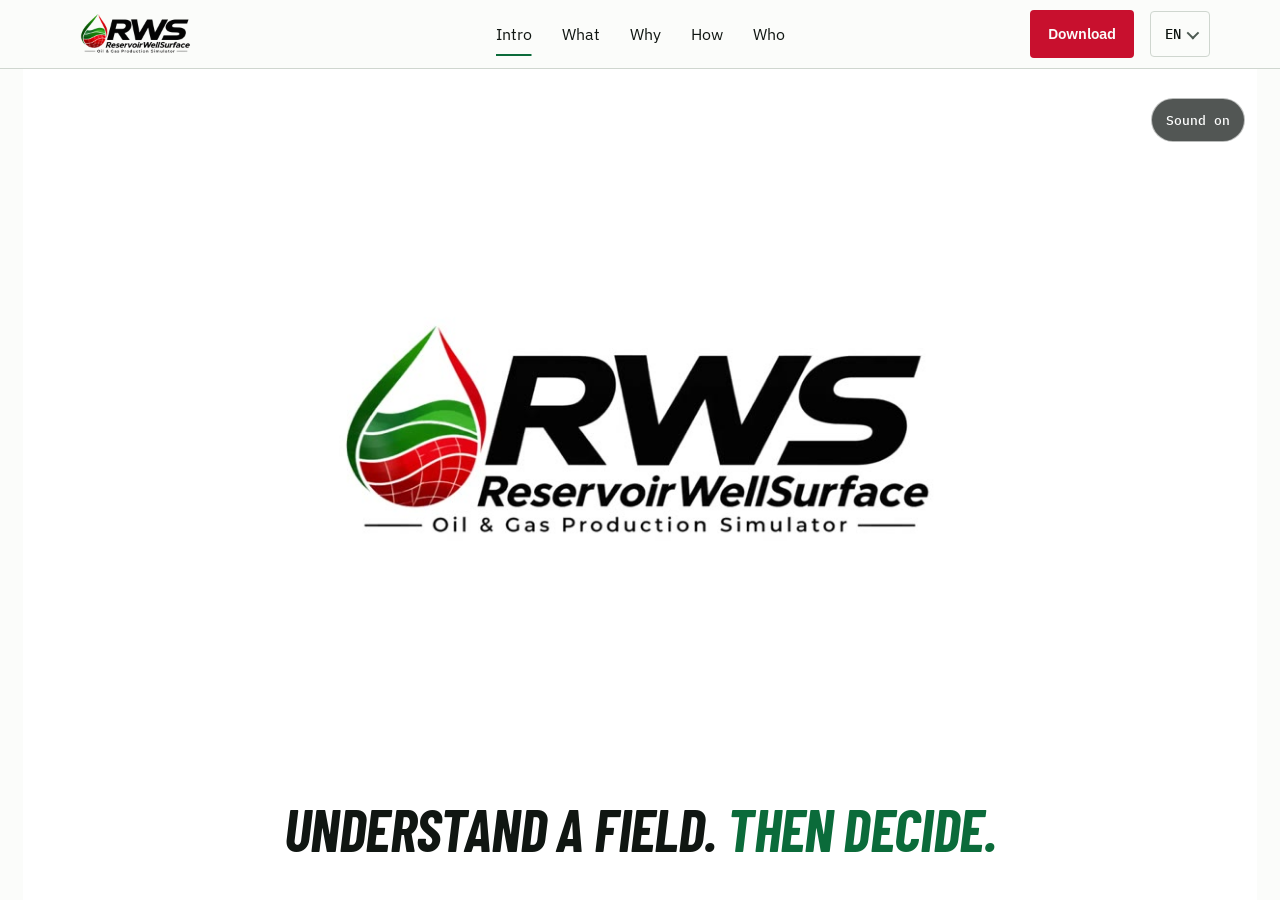
==== commit 5ce8011c: "Download in red, key in green" ====
--- a/index.html
+++ b/index.html
@@ -16,7 +16,7 @@
 <link rel="preconnect" href="https://fonts.googleapis.com">
 <link rel="preconnect" href="https://fonts.gstatic.com" crossorigin>
 <link href="https://fonts.googleapis.com/css2?family=Barlow+Condensed:ital,wght@0,600;0,700;1,600;1,700&family=IBM+Plex+Mono:wght@400;500&family=IBM+Plex+Sans:wght@400;500;600&family=IBM+Plex+Sans+Arabic:wght@400;500;600;700&display=swap" rel="stylesheet">
-<link rel="stylesheet" href="css/site.css?v=24">
+<link rel="stylesheet" href="css/site.css?v=28">
 </head>
 <body class="intro">
 
@@ -27,10 +27,10 @@
       <a href="index.html" aria-current="page" data-fr="Intro">Intro</a>
       <div class="mi"><a href="what.html" data-fr="Quoi">What</a><div class="sub"><a href="what.html#what" data-fr="Le produit">The product</a><a href="what.html#levels" data-fr="Quatre niveaux">Four levels</a><a href="what.html#decide" data-fr="Une décision chiffrée">A worked decision</a><a href="what.html#sheet" data-fr="Fiche technique">Technical sheet</a></div></div>
       <div class="mi"><a href="why.html" data-fr="Pourquoi">Why</a><div class="sub"><a href="why.html#why" data-fr="Positionnement">Positioning</a><a href="why.html#six" data-fr="Six choix">Six choices</a><a href="why.html#proof" data-fr="Les preuves">Proof</a></div></div>
-      <div class="mi"><a href="how.html" data-fr="Comment">How</a><div class="sub"><a href="how.html#films" data-fr="Films">Films</a><a href="how.html#key" data-fr="Comment l'obtenir">How to get it</a><a href="how.html#activate" data-fr="Activation">Activation</a><a href="how.html#institutes" data-fr="Pour les instituts">For institutes</a><a href="how.html#semester" data-fr="Un semestre">A semester</a><a href="how.html#pilot" data-fr="Pilote">Pilot</a></div></div>
+      <div class="mi"><a href="how.html" data-fr="Comment">How</a><div class="sub"><a href="how.html#films" data-fr="Films">Films</a><a href="how.html#download" data-fr="Télécharger">Download</a><a href="how.html#key" data-fr="Comment l'obtenir">How to get it</a><a href="how.html#activate" data-fr="Activation">Activation</a><a href="how.html#institutes" data-fr="Pour les instituts">For institutes</a><a href="how.html#semester" data-fr="Un semestre">A semester</a><a href="how.html#pilot" data-fr="Pilote">Pilot</a></div></div>
       <div class="mi"><a href="who.html" data-fr="Qui">Who</a><div class="sub"><a href="who.html#who" data-fr="Vision et mission">Vision and mission</a><a href="who.html#values" data-fr="Valeurs">Values</a><a href="who.html#team" data-fr="Équipe">Team</a><a href="who.html#partner" data-fr="Associé">Partner</a></div></div>
     </nav>
-    <a class="btn fill keybtn" href="how.html#key" data-fr="Obtenir une clé">Get a key</a>
+    <a class="btn fill red keybtn" href="how.html#download" data-fr="Télécharger">Download</a>
     <details class="lang">
       <summary aria-label="Language"><span id="lang-cur">EN</span></summary>
       <div role="group" aria-label="Language">
@@ -56,10 +56,10 @@
 </main>
 
 <dialog class="lb" id="lb"><button type="button" data-fr="Fermer">Close</button><img alt=""><p></p></dialog>
-<script src="js/ar.js?v=24"></script>
+<script src="js/ar.js?v=28"></script>
 <script src="js/vendor/gsap.min.js"></script>
 <script src="js/vendor/ScrollTrigger.min.js"></script>
 <script src="js/vendor/SplitText.min.js"></script>
-<script src="js/site.js?v=24"></script>
+<script src="js/site.js?v=28"></script>
 </body>
 </html>
--- a/css/site.css
+++ b/css/site.css
@@ -660,3 +660,15 @@
 .interval, .howto > li, h2[id] { scroll-margin-top: 150px; }
 @media (max-width: 1040px) { .subnav { position: static; flex-wrap: nowrap; overflow-x: auto; scrollbar-width: none; padding: 12px 0; } .subnav::-webkit-scrollbar { display: none; } .subnav a { white-space: nowrap; flex: 0 0 auto; } }
 main [id] { scroll-margin-top: 150px; }
+
+/* ---------- the download ---------- */
+.dl { border: 2px solid var(--green); padding: 30px; text-align: center; }
+.dl-btn { font-size: 1.375rem; padding: 20px 34px; display: inline-flex; align-items: center; gap: 14px; }
+.dl-btn::before { content: ""; width: 22px; height: 22px; background: currentColor; -webkit-mask: url("data:image/svg+xml,%3Csvg xmlns='http://www.w3.org/2000/svg' viewBox='0 0 24 24'%3E%3Cpath d='M11 3h2v10l3.5-3.5 1.4 1.4L12 16.8l-5.9-5.9 1.4-1.4L11 13zM4 19h16v2H4z'/%3E%3C/svg%3E") center / contain no-repeat; mask: url("data:image/svg+xml,%3Csvg xmlns='http://www.w3.org/2000/svg' viewBox='0 0 24 24'%3E%3Cpath d='M11 3h2v10l3.5-3.5 1.4 1.4L12 16.8l-5.9-5.9 1.4-1.4L11 13zM4 19h16v2H4z'/%3E%3C/svg%3E") center / contain no-repeat; }
+.dl p { margin: 16px auto 0; max-width: 60ch; }
+.dl .sha { font-family: var(--mono); font-size: 0.75rem; overflow-wrap: anywhere; direction: ltr; }
+@media (max-width: 860px) { .dl { padding: 20px 14px; } .dl-btn { font-size: 1.125rem; padding: 16px 18px; } }
+
+/* download is red, the key is green */
+.btn.red, .btn.fill.red { background: var(--red); border-color: var(--red); color: var(--paper); }
+.dl { border-color: var(--red); }
